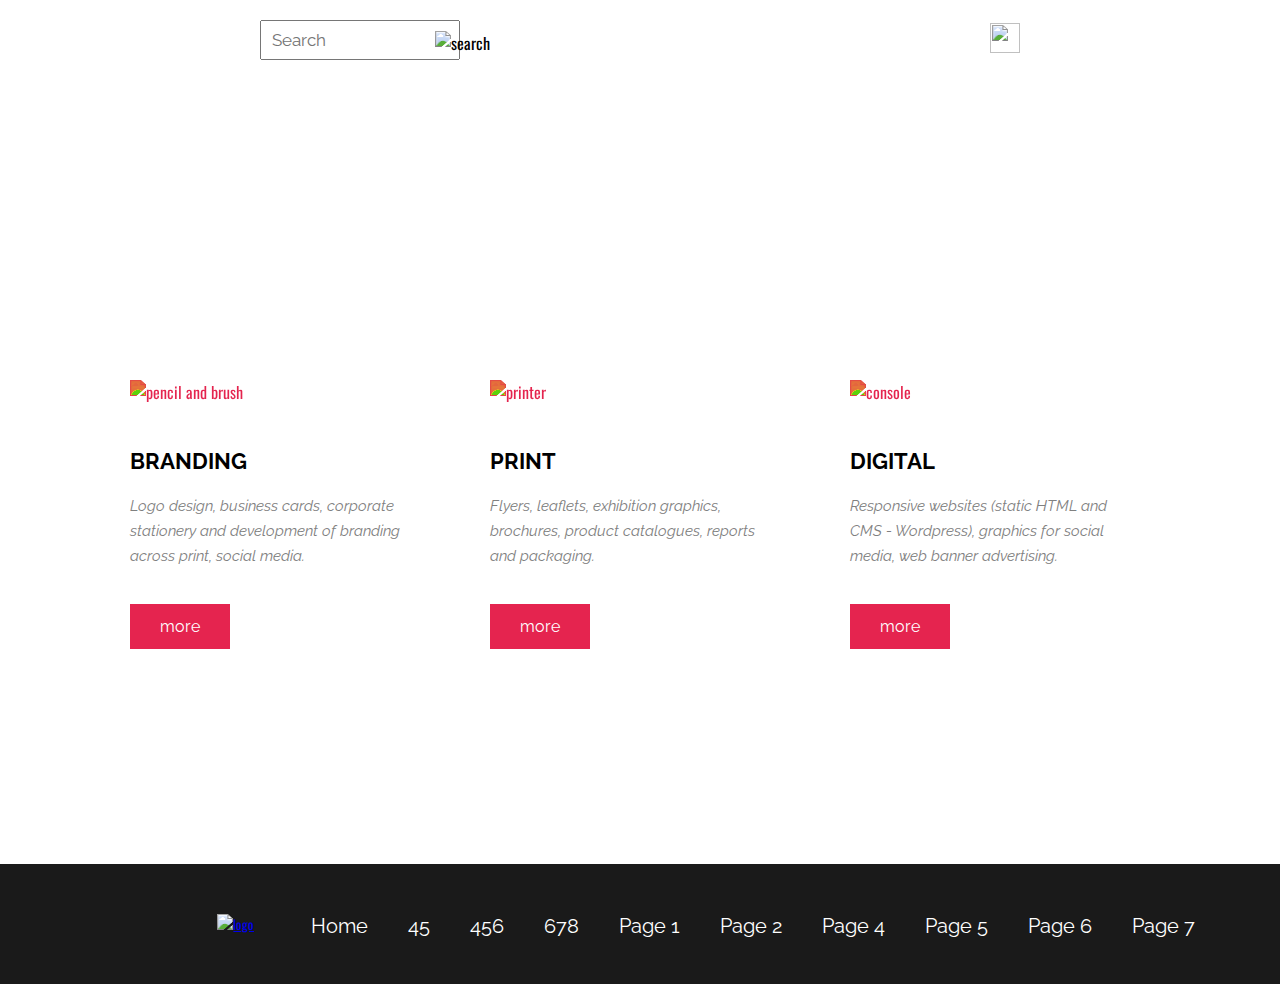
==== lab4/index.html @ 5c6cd31b "Complete lab" ====
<!DOCTYPE html>
<html lang="en">

<head>
    <meta charset="UTF-8">
    <title>Lab 4 by DЖО</title>
    <link rel="stylesheet" href="styles.css">
    <meta name="viewport" content="width=device-width, initial-scale=1.0">
</head>

<body>
    <div class="grid__wrapper">
        <header class="header">
            <div class="header__container">

                <div class="search__container">
                    <input class="search__input" type="search" name="search" value="" placeholder="Search">
                    <div class="search__button">
                        <img src="https://upload.wikimedia.org/wikipedia/commons/thumb/0/0b/Search_Icon.svg/1024px-Search_Icon.svg.png"
                            alt="search">
                    </div>
                </div>
                <div class="menu__burger">
                    <img
                        src="https://upload.wikimedia.org/wikipedia/commons/thumb/b/b2/Hamburger_icon.svg/210px-Hamburger_icon.svg.png">
                </div>
            </div>

        </header>
        <main class="main">
            <div class="main__container">
                <div class="grid__content">
                    <div class="main__content">
                        <div class="main__text__container">
                            <div class="main__text__content">
                                <div class="main__title">
                                    <h1>What Makes Us Different</h1>
                                </div>
                                <div class="main__text">
                                    <p>To build a brand, to have a unique style and to be distinctive on the market is a
                                        must for every company. We create strategy and design with production across all
                                        platforms.</p>
                                </div>
                            </div>
                        </div>
                    </div>
                    <div class="main__cards">
                        <div class="flex__cards">
                            <div class="card">
                                <div class="card__container">
                                    <div class="card__content">
                                        <header class="card__header">
                                            <div class="card__picture">
                                                <img src="https://pic.onlinewebfonts.com/svg/img_485178.png"
                                                    alt="pencil and brush">
                                            </div>
                                        </header>
                                        <main class="card__main">
                                            <div class="card__title">
                                                <h4>BRANDING</h4>
                                            </div>
                                            <div class="card__text">
                                                <p>Logo design, business cards,
                                                    corporate stationery and development of
                                                    branding across print, social media.</p>
                                            </div>
                                        </main>
                                        <footer class="card__footer">
                                            <div class="button">
                                                more
                                            </div>
                                        </footer>
                                    </div>
                                </div>
                            </div>
                            <div class="card">
                                <div class="card__container">
                                    <div class="card__content">
                                        <header class="card__header">
                                            <div class="card__picture">
                                                <img src="https://cdn-icons-png.flaticon.com/512/3443/3443467.png"
                                                    alt="printer">
                                            </div>
                                        </header>
                                        <main class="card__main">
                                            <div class="card__title">
                                                <h4>PRINT</h4>
                                            </div>
                                            <div class="card__text">
                                                <p>Flyers, leaflets, exhibition graphics, brochures, product catalogues,
                                                    reports and packaging.</p>
                                            </div>
                                        </main>
                                        <footer class="card__footer">
                                            <div class="button">
                                                more
                                            </div>
                                        </footer>
                                    </div>
                                </div>
                            </div>
                            <div class="card">
                                <div class="card__container">
                                    <div class="card__content">
                                        <header class="card__header">
                                            <div class="card__picture">
                                                <img src="https://www.ef-tax.pl/wp-content/uploads/2021/04/programowanie-416x416.png"
                                                    alt="console">
                                            </div>
                                        </header>
                                        <main class="card__main">
                                            <div class="card__title">
                                                <h4>DIGITAL</h4>
                                            </div>

                                            <div class="card__text">
                                                <p>Responsive websites (static HTML and CMS - Wordpress), graphics for
                                                    social media, web banner advertising.</p>
                                            </div>
                                        </main>
                                        <footer class="card__footer">
                                            <div class="button">
                                                more
                                            </div>
                                        </footer>
                                    </div>
                                </div>
                            </div>
                        </div>
                    </div>

                    <div class="image__from">
                        <p>Image from <a href="https://www.freepik.com/vectors/background/3">Freepik</a></p>
                    </div>

                </div>
            </div>
        </main>
        <footer class="footer">
            <div class="footer__container">

                <div class="logo">
                    <a href="https://github.com/Dexxay">
                        <img src="https://capp.nicepage.com/fd3524a438f33681272183ffd785938b9af2fe98/images/default-logo.png"
                            alt="logo"> </a>
                </div>

                <div class="menu">
                    <ul class="nav">
                        <li class="nav__item"><a href="index.html">Home<a></li>
                        <li class="nav__item"><a href="index.html">45<a></li>
                        <li class="nav__item"><a href="index.html">456<a></li>
                        <li class="nav__item"><a href="index.html">678<a></li>
                        <li class="nav__item"><a href="index.html">Page 1<a></li>
                        <li class="nav__item"><a href="index.html">Page 2<a></li>
                        <li class="nav__item"><a href="index.html">Page 4<a></li>
                        <li class="nav__item"><a href="index.html">Page 5<a></li>
                        <li class="nav__item"><a href="index.html">Page 6<a></li>
                        <li class="nav__item"><a href="index.html">Page 7<a></li>
                    </ul>
                </div>

                <div class="menu__burger__hidden">
                    <img
                        src="https://upload.wikimedia.org/wikipedia/commons/thumb/b/b2/Hamburger_icon.svg/210px-Hamburger_icon.svg.png">
                </div>

            </div>
        </footer>
    </div>
</body>

</html>
---- lab4/styles.css ----
@import url('https://fonts.googleapis.com/css2?family=Oswald:wght@300&family=Raleway&display=swap');

* {
    margin: 0;
    padding: 0;
    box-sizing: border-box;
    font-family: 'Oswald', sans-serif;
}

body {
    background-image: url(https://rare-gallery.com/thumbs/917684-vector-digital-art-shapes-abstract-red.png);
    background-size: cover;
}

.grid__wrapper {
    min-height: 100vh;
    display: grid;
    grid-template-rows: 100px 1fr 100px;
}

.main {
    position: relative;
    display: flex;
    justify-content: center;
    align-items: center;
}

.main__container {
    width: 1100px;
    height: 100%;
}

.grid__content {
    margin-bottom: 80px;
    display: grid;
    grid-template-rows: 250px 1fr;
}

.main__content {
    display: flex;
    justify-content: center;
}

.main__text__container {
    height: 100%;
    width: 660px;
    margin: 10px auto 0;
}

.main__text__content {
    height: 100%;
    display: flex;
    flex-direction: column;
    justify-content: center;
    align-items: center;
}

.main__title {
    font-weight: bold;
    color: rgb(255, 255, 255);
    font-size: 37px;
    font-weight: lighter;
    line-height: 100px;
}

.main__text p {
    font-family: 'Raleway', sans-serif;
    color: rgb(255, 255, 255);
    text-align: center;
    font-size: 16px;
    line-height: 25px;
}

.flex__cards {
    display: flex;
    flex-direction: row;
    justify-content: center;
    align-items: center;
}

.button {
    font-family: 'Raleway', sans-serif;
    margin-top: 20px;
    margin-bottom: 20px;
    color: #ffffff;
    background-color: #e5244f;
    padding: 10 px 30px;

    height: 45px;
    width: 100px;
    display: flex;
    align-items: center;
    justify-content: center;
    font-size: 16px;
}

.button:hover {
    transition: all 0.01s ease 0s;
    background-color: #c51f43;
}

.card {
    margin-right: 20px;
    background-color: white;
    height: 375px;
    width: 340px;
    display: flex;
    align-items: center;
    justify-content: center;
}

.card__container {
    height: 375px;
    width: 340px;
}

.card__header {
    height: 210px;
}

.card__content {
    height: 100%;
    padding: 30px;
    display: flex;
    flex-direction: column;
    align-items: flex-start;
}

.card__main {
    height: 130px;
}

.card__title h4 {
    font-family: 'Raleway', sans-serif;
    font-weight: bolder;
    font-size: 1.375rem;
    margin: 20px 0 0;
}

.card__text p {
    font-family: 'Raleway', sans-serif;
    text-align: left;
    font-size: 15px;
    line-height: 25px;
    font-style: italic;
    margin-top: 20px;
    color: gray;
}

.card__picture img {
    filter: invert(26%) sepia(46%) saturate(7500%) hue-rotate(335deg) brightness(93%) contrast(92%);
    width: 64px;
    height: 64px;
}

.card__footer {
    height: 600px;
    display: flex;
    justify-content: center;
    align-items: center;
}

.image__from {
    font-family: 'Raleway', sans-serif;
    padding-top: 35px;
    font-size: 16px;
    letter-spacing: 1px;
    display: flex;
    justify-content: center;
    align-items: center;
    color: white;
}

.image__from a {
    font-family: 'Raleway', sans-serif;
    color: white;
}

.header {
    height: 80px;
    background-color: white;
    display: flex;
    flex-direction: row;
    align-items: center;
    padding: 0 10px;
}

.header__container {
    height: 40px;
    width: 100%;
    display: flex;
    flex-direction: row;
    justify-content: space-around;
    align-items: center;
}

.search__container {
    display: flex;
    flex-direction: row;
    align-items: center;
}

.search__input {
    font-family: 'Raleway', sans-serif;
    font-size: 17px;
    padding-left: 10px;
    height: 40px;
    width: 200px;
}

.search__button {
    margin-left: -25px;
    margin-top: 5px;
}

.search__button img {
    width: 20px;
    height: 20px;

}

.menu__burger img {
    height: 30px;
    width: 30px;
}

.menu__burger__hidden img {
    filter: invert(100%);
    height: 0px;
    width: 0px;
}

.footer {
    background-color: rgb(26, 26, 26);
    height: 120px;
    display: flex;
    flex-direction: row;
    align-items: center;
    padding: 0 10px;
}

.footer__container {
    margin-left: 15%;

    color: white;
    text-align: center;
    font-size: 13px;
    height: 40px;
    width: 100%;
    display: flex;
    flex-direction: row;
    justify-content: space-around;
    align-items: center;
}

.logo img {
    height: 45px;
}

.nav {
    list-style-type: none;
    display: inline-flex;
}

.nav__item {
    font-size: 20px;
    padding: 10px 20px;
}

.nav__item a {
    font-family: 'Raleway', sans-serif;
    text-decoration: none;
    color: white;
}

@media (max-width: 760px) {
    .menu {
        display: none;
    }

    .grid__content {
        margin-bottom: 80px;
        display: grid;
        grid-template-rows: 350px;
    }

    .main__container {
        width: 100%;
        height: 100%;
    }

    .main__title {
        font-size: 19px;
        line-height: 70px;
    }

    .main__text p {
        margin: auto;
        width: 70%;
        font-size: 20px;
        line-height: 25px;
    }

    .main__text__container {
        width: 100%;
    }

    .main__cards {
        margin-top: 0%;
    }

    .card {
        margin-right: 0px;
        margin-bottom: 20px;
    }

    .flex__cards {
        flex-direction: column;
        justify-content: center;
        align-items: center;
    }

    .image__from {
        font-size: 25px;
    }

    .header {
        height: 120px;
    }

    .header__container {
        flex-direction: column;
    }

    .footer__container {
        margin-left: 0%;
    }

    .search__input {
        width: 400px;
    }

    .menu__burger {
        margin-top: 1%;
    }

    .menu__burger__hidden img {
        height: 30px;
        width: 30px;
    }
}
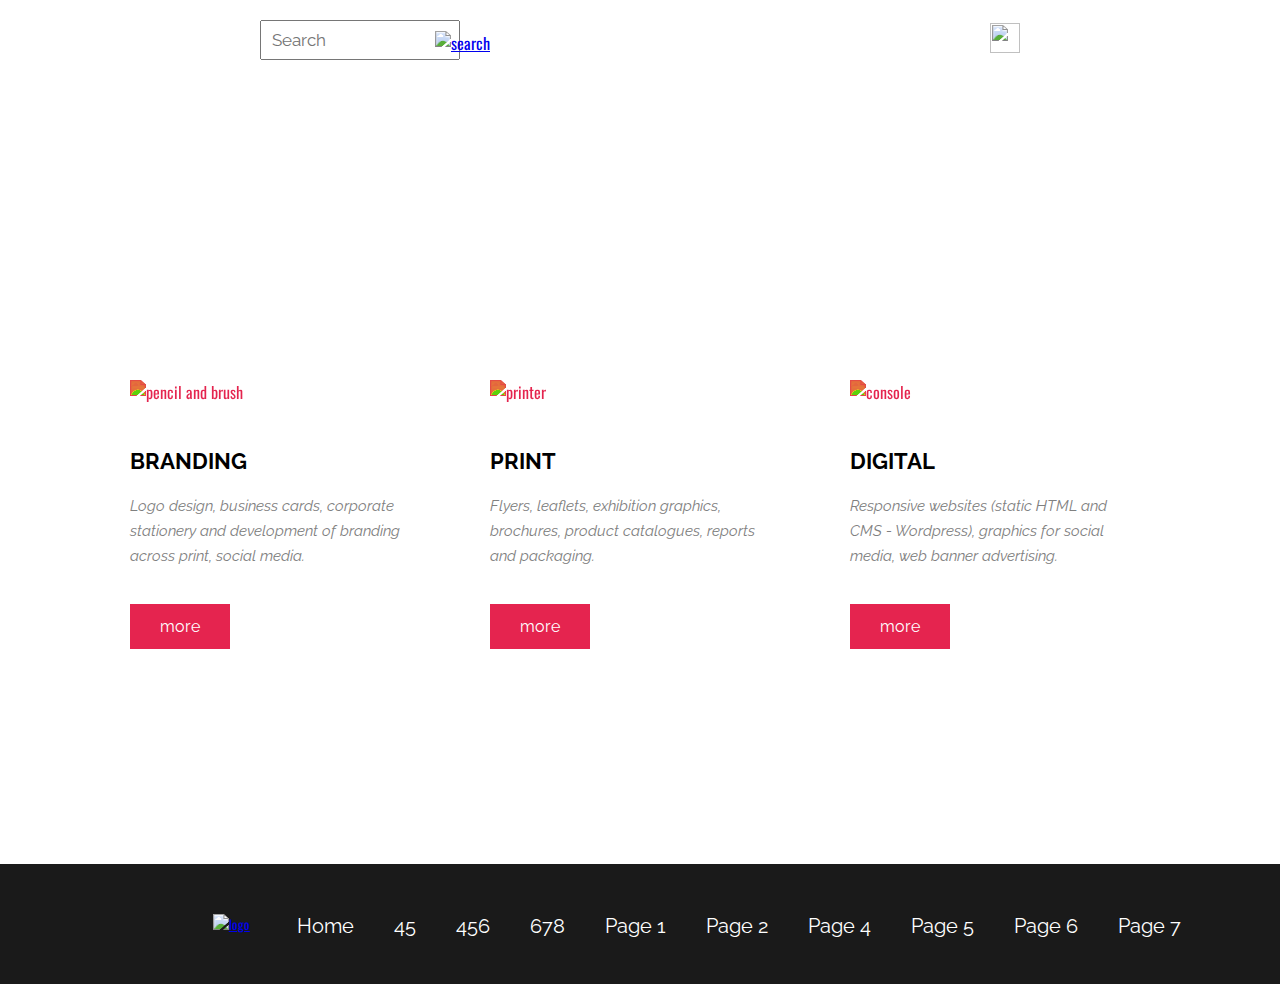
==== commit 9862b136: "New animations" ====
--- a/lab4/index.html
+++ b/lab4/index.html
@@ -15,15 +15,20 @@
 
                 <div class="search__container">
                     <input class="search__input" type="search" name="search" value="" placeholder="Search">
-                    <div class="search__button">
-                        <img src="https://upload.wikimedia.org/wikipedia/commons/thumb/0/0b/Search_Icon.svg/1024px-Search_Icon.svg.png"
-                            alt="search">
+                    <a href="https://www.google.com">
+                        <div class="search__button">
+                            <img src="https://upload.wikimedia.org/wikipedia/commons/thumb/0/0b/Search_Icon.svg/1024px-Search_Icon.svg.png"
+                                alt="search">
+                        </div>
+                    </a>
+                </div>
+
+                <a href="https://youtu.be/y6120QOlsfU">
+                    <div class="menu__burger">
+                        <img
+                            src="https://upload.wikimedia.org/wikipedia/commons/thumb/b/b2/Hamburger_icon.svg/210px-Hamburger_icon.svg.png">
                     </div>
-                </div>
-                <div class="menu__burger">
-                    <img
-                        src="https://upload.wikimedia.org/wikipedia/commons/thumb/b/b2/Hamburger_icon.svg/210px-Hamburger_icon.svg.png">
-                </div>
+                </a>
             </div>
 
         </header>
@@ -66,9 +71,11 @@
                                             </div>
                                         </main>
                                         <footer class="card__footer">
-                                            <div class="button">
-                                                more
-                                            </div>
+                                            <a href="https://youtu.be/dQw4w9WgXcQ">
+                                                <div class="button">
+                                                    more
+                                                </div>
+                                            </a>
                                         </footer>
                                     </div>
                                 </div>
@@ -92,9 +99,11 @@
                                             </div>
                                         </main>
                                         <footer class="card__footer">
-                                            <div class="button">
-                                                more
-                                            </div>
+                                            <a href="https://youtu.be/dQw4w9WgXcQ">
+                                                <div class="button">
+                                                    more
+                                                </div>
+                                            </a>
                                         </footer>
                                     </div>
                                 </div>
@@ -119,9 +128,11 @@
                                             </div>
                                         </main>
                                         <footer class="card__footer">
-                                            <div class="button">
-                                                more
-                                            </div>
+                                            <a href="https://youtu.be/dQw4w9WgXcQ">
+                                                <div class="button">
+                                                    more
+                                                </div>
+                                            </a>
                                         </footer>
                                     </div>
                                 </div>
@@ -160,10 +171,12 @@
                     </ul>
                 </div>
 
-                <div class="menu__burger__hidden">
-                    <img
-                        src="https://upload.wikimedia.org/wikipedia/commons/thumb/b/b2/Hamburger_icon.svg/210px-Hamburger_icon.svg.png">
-                </div>
+                <a href="https://youtu.be/L_jWHffIx5E">
+                    <div class="menu__burger__hidden">
+                        <img
+                            src="https://upload.wikimedia.org/wikipedia/commons/thumb/b/b2/Hamburger_icon.svg/210px-Hamburger_icon.svg.png">
+                    </div>
+                </a>
 
             </div>
         </footer>
--- a/lab4/styles.css
+++ b/lab4/styles.css
@@ -94,8 +94,12 @@
     font-size: 16px;
 }
 
+.card__footer a {
+    text-decoration: none;
+}
+
 .button:hover {
-    transition: all 0.01s ease 0s;
+    transition: 0.01s ease 0s;
     background-color: #c51f43;
 }
 
@@ -219,15 +223,33 @@
 
 }
 
+.search__button img:hover {
+    transition: 0.01s ease 0s;
+    background-color: #c3b7b9;
+    border-radius: 15px;
+}
+
 .menu__burger img {
     height: 30px;
     width: 30px;
+}
+
+.menu__burger img:hover {
+    transition: 0.01s ease 0s;
+    background-color: #c83e52;
+    border-radius: 15px;
 }
 
 .menu__burger__hidden img {
     filter: invert(100%);
     height: 0px;
     width: 0px;
+}
+
+.menu__burger__hidden img:hover {
+    transition: 0.01s ease 0s;
+    background-color: #c83e52;
+    border-radius: 15px;
 }
 
 .footer {
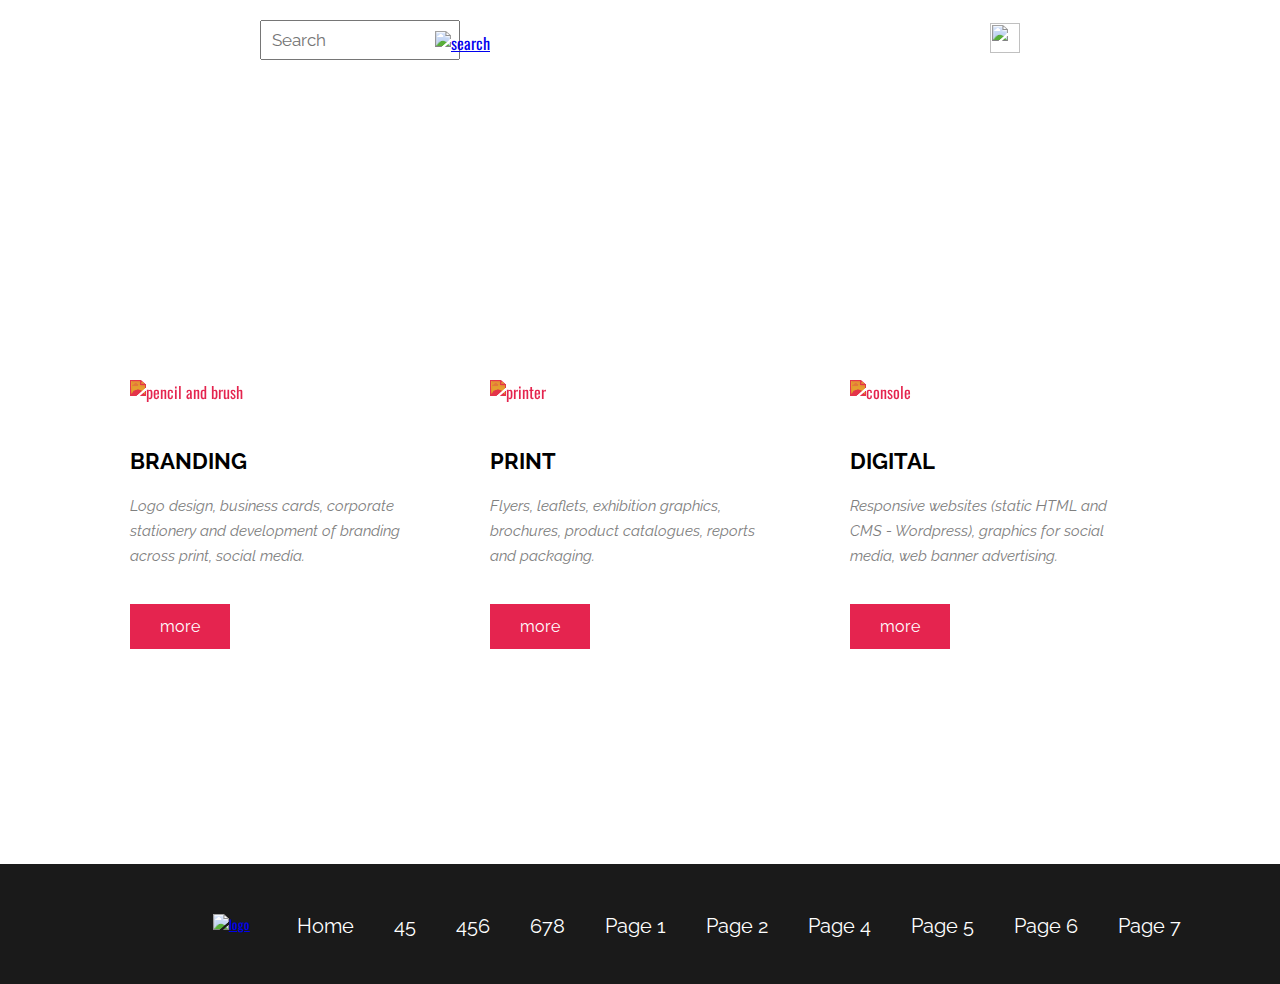
==== commit f4d67843: "Minor changes" ====
--- a/lab4/index.html
+++ b/lab4/index.html
@@ -56,7 +56,7 @@
                                     <div class="card__content">
                                         <header class="card__header">
                                             <div class="card__picture">
-                                                <img src="https://pic.onlinewebfonts.com/svg/img_485178.png"
+                                                <img src="https://ideuromedia.ru/digital/icon-05.svg"
                                                     alt="pencil and brush">
                                             </div>
                                         </header>
--- a/lab4/styles.css
+++ b/lab4/styles.css
@@ -99,7 +99,7 @@
 }
 
 .button:hover {
-    transition: 0.01s ease 0s;
+    transition: 0.5s ease 0s;
     background-color: #c51f43;
 }
 
@@ -152,9 +152,14 @@
 }
 
 .card__picture img {
-    filter: invert(26%) sepia(46%) saturate(7500%) hue-rotate(335deg) brightness(93%) contrast(92%);
+    filter: sepia(100%) invert(26%) sepia(46%) saturate(7500%) hue-rotate(335deg) brightness(93%) contrast(92%);
     width: 64px;
     height: 64px;
+}
+
+.card__picture img:hover {
+    transition: 0.5s ease 0s;
+    filter: sepia(100%);
 }
 
 .card__footer {
@@ -224,7 +229,7 @@
 }
 
 .search__button img:hover {
-    transition: 0.01s ease 0s;
+    transition: 0.5s ease 0s;
     background-color: #c3b7b9;
     border-radius: 15px;
 }
@@ -235,7 +240,7 @@
 }
 
 .menu__burger img:hover {
-    transition: 0.01s ease 0s;
+    transition: 0.5s ease 0s;
     background-color: #c83e52;
     border-radius: 15px;
 }
@@ -247,7 +252,7 @@
 }
 
 .menu__burger__hidden img:hover {
-    transition: 0.01s ease 0s;
+    transition: 0.5s ease 0s;
     background-color: #c83e52;
     border-radius: 15px;
 }
@@ -279,6 +284,11 @@
     height: 45px;
 }
 
+.logo img:hover {
+    transition: 2.5s ease 0s;
+    filter: invert(26%) sepia(46%) saturate(7500%) hue-rotate(335deg) brightness(93%) contrast(92%);
+}
+
 .nav {
     list-style-type: none;
     display: inline-flex;
